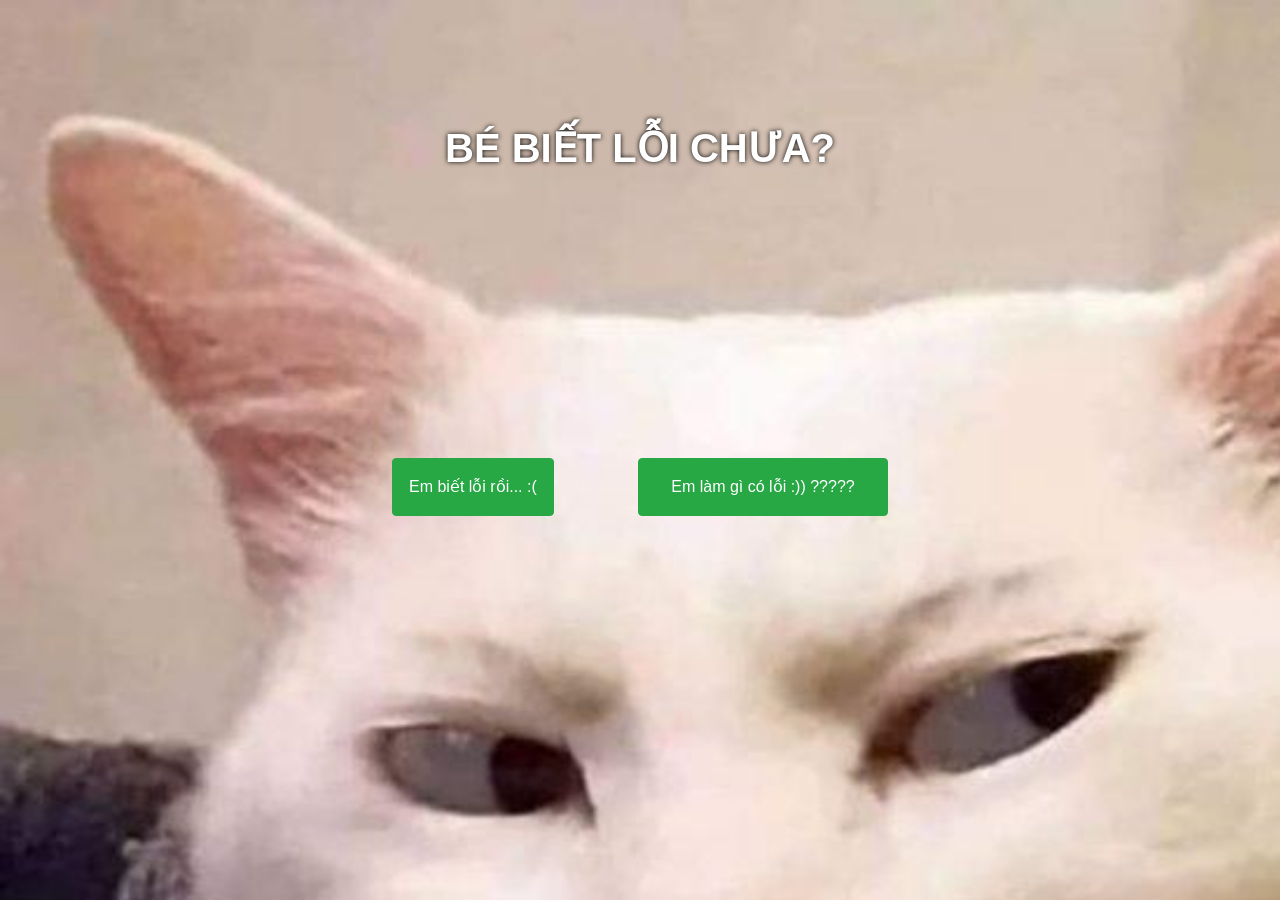
==== index.html @ ee69a946 "Signed-off-by: vuvuvuvvv <nguyenvu260502@gmail.com>" ====
<!DOCTYPE html>
<html lang="en">
<head>
  <title>Bootstrap Example</title>
  <meta charset="utf-8">
  <meta name="viewport" content="width=device-width, initial-scale=1">
  <link rel="stylesheet" href="https://maxcdn.bootstrapcdn.com/bootstrap/4.5.2/css/bootstrap.min.css">
  <script src="https://ajax.googleapis.com/ajax/libs/jquery/3.5.1/jquery.min.js"></script>
  <script src="https://cdnjs.cloudflare.com/ajax/libs/popper.js/1.16.0/umd/popper.min.js"></script>
  <script src="https://maxcdn.bootstrapcdn.com/bootstrap/4.5.2/js/bootstrap.min.js"></script>
  <style> 
  	body {
      position: relative;
      width:100vw;
      height:100vh;
    	overflow: hidden;
      background-image: url("img/you_know.jpg");
      background-size: cover;
      background-repeat: no-repeat;
    }
    h1 {
      text-shadow: 0px 0px 5px black;
      color: #fff;
      padding-top: 50px;
    }  </style>
</head>
<body>
    <a href="mistake.html" class="btn btn-success p-3 m-2 position-relative" style="top:50%;left:30%">
    Em biết lỗi rồi... :(
    </a>
    <a id="myBtn" class="btn btn-success p-3 m-2 position-absolute" style="top:50%;right:30%; width: 250px" onmouseover="myFunction()">
    Em làm gì có lỗi :)) ?????
    </a>
  <h1 class="text-center font-weight-bold">BÉ BIẾT LỖI CHƯA?</h1>
<script>
function myFunction() {
  document.getElementById("myBtn").style.left = (Math.floor(Math.random() * 70) +20)+"%";
  document.getElementById("myBtn").style.top = (Math.floor(Math.random() * 70) +20)+"%";
}
$('#myBtn').click(function(){
alert('Vớ vẩn :))');
});
</script>
</body>
</html>
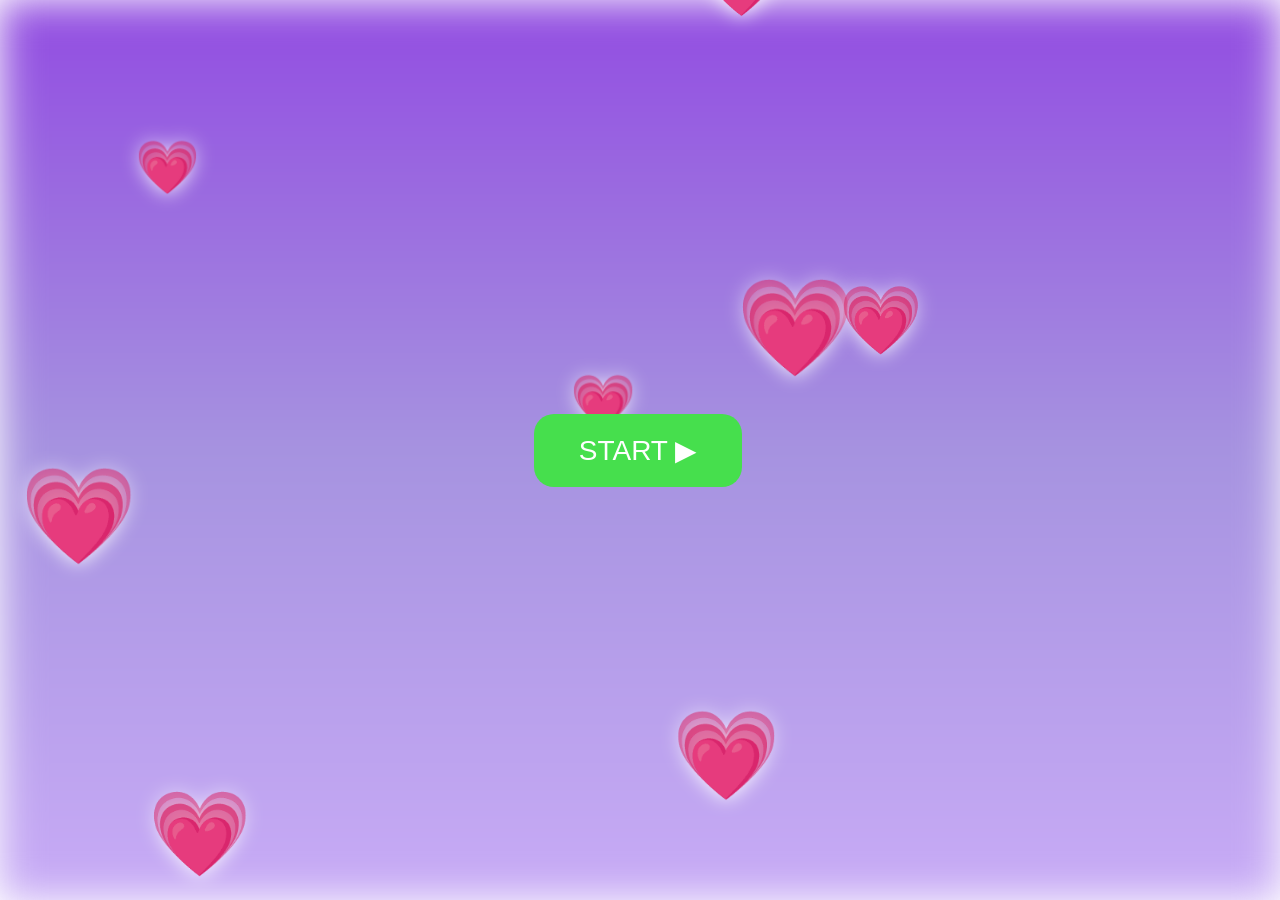
==== commit e005c156: "first commit" ====
--- a/index.html
+++ b/index.html
@@ -1,45 +1,104 @@
 <!DOCTYPE html>
 <html lang="en">
+
 <head>
-  <title>Bootstrap Example</title>
-  <meta charset="utf-8">
-  <meta name="viewport" content="width=device-width, initial-scale=1">
-  <link rel="stylesheet" href="https://maxcdn.bootstrapcdn.com/bootstrap/4.5.2/css/bootstrap.min.css">
-  <script src="https://ajax.googleapis.com/ajax/libs/jquery/3.5.1/jquery.min.js"></script>
-  <script src="https://cdnjs.cloudflare.com/ajax/libs/popper.js/1.16.0/umd/popper.min.js"></script>
-  <script src="https://maxcdn.bootstrapcdn.com/bootstrap/4.5.2/js/bootstrap.min.js"></script>
-  <style> 
-  	body {
-      position: relative;
-      width:100vw;
-      height:100vh;
-    	overflow: hidden;
-      background-image: url("img/you_know.jpg");
-      background-size: cover;
-      background-repeat: no-repeat;
-    }
-    h1 {
-      text-shadow: 0px 0px 5px black;
-      color: #fff;
-      padding-top: 50px;
-    }  </style>
+    <meta charset="UTF-8">
+    <meta name="viewport" content="width=device-width, initial-scale=1.0">
+    <title>Document</title>
+    <link rel="stylesheet" href="./web/css/style.css">
+    <!-- đỏ  -->
+    <script src="https://cdnjs.cloudflare.com/ajax/libs/jquery/3.6.1/jquery.min.js"
+        integrity="sha512-aVKKRRi/Q/YV+4mjoKBsE4x3H+BkegoM/em46NNlCqNTmUYADjBbeNefNxYV7giUp0VxICtqdrbqU7iVaeZNXA=="
+        crossorigin="anonymous" referrerpolicy="no-referrer"></script>
+    <link rel="preconnect" href="https://fonts.googleapis.com">
+    <link rel="preconnect" href="https://fonts.gstatic.com" crossorigin>
+    <link href="https://fonts.googleapis.com/css2?family=Jersey+10&display=swap" rel="stylesheet">
 </head>
 <body>
-    <a href="mistake.html" class="btn btn-success p-3 m-2 position-relative" style="top:50%;left:30%">
-    Em biết lỗi rồi... :(
-    </a>
-    <a id="myBtn" class="btn btn-success p-3 m-2 position-absolute" style="top:50%;right:30%; width: 250px" onmouseover="myFunction()">
-    Em làm gì có lỗi :)) ?????
-    </a>
-  <h1 class="text-center font-weight-bold">BÉ BIẾT LỖI CHƯA?</h1>
-<script>
-function myFunction() {
-  document.getElementById("myBtn").style.left = (Math.floor(Math.random() * 70) +20)+"%";
-  document.getElementById("myBtn").style.top = (Math.floor(Math.random() * 70) +20)+"%";
-}
-$('#myBtn').click(function(){
-alert('Vớ vẩn :))');
-});
-</script>
+    <div id="bg">
+    </div>
+    <div id="cover-bg">
+    </div>
+    <div id="hello" class="d-none">
+        <div class="visible-hidden word">
+            <span>My</span>
+        </div>
+        <div class="visible-hidden word">
+            <span>baby</span>
+        </div>
+        <div class="visible-hidden word">
+            <span>I</span>
+        </div>
+        <div class="visible-hidden word">
+            <span>love</span>
+        </div>
+        <div class="visible-hidden word">
+            <span>you</span>
+        </div>
+        <div class="visible-hidden word">
+            <span>so</span>
+        </div>
+        <div class="visible-hidden word">
+            <span>much</span>
+        </div>
+        <div class="visible-hidden word">
+            <span>forever</span>
+        </div>
+        <div class="visible-hidden word">
+            <span>you</span>
+        </div>
+        <div class="visible-hidden word">
+            <span>and</span>
+        </div>
+        <div class="visible-hidden word">
+            <span>I,</span>
+        </div>
+        <div class="visible-hidden word">
+            <span>I</span>
+        </div>
+        <div class="visible-hidden word">
+            <span>love</span>
+        </div>
+        <div class="visible-hidden word">
+            <span>you</span>
+        </div>
+        <div class="visible-hidden word">
+            <span>oh</span>
+        </div>
+        <div class="visible-hidden word">
+            <span>I</span>
+        </div>
+        <div class="visible-hidden word">
+            <span>love</span>
+        </div>
+        <div class="visible-hidden word">
+            <span>you</span>
+        </div>
+        <div class="visible-hidden word">
+            <span>so</span>
+        </div>
+        <div class="visible-hidden word">
+            <span>much</span>
+        </div>
+        <div class="visible-hidden word">
+            <span>forever</span>
+        </div>
+        <div class="visible-hidden word">
+            <span>you</span>
+        </div>
+        <div class="visible-hidden word">
+            <span>and</span>
+        </div>
+        <div class="visible-hidden word">
+            <span>I...<3</span>
+        </div>
+    </div>
+    <button id="startBtn">
+        Start ▶
+    </button>
+    <button type="hidden" id="playButton"></button>
+    <audio id="audioPlayer" class="d-none" src="./web/music/mp3.mp3"></audio>
+    <script src="./web/js/main.js"></script>
 </body>
+
 </html>
--- a/web/css/style.css
+++ b/web/css/style.css
@@ -0,0 +1,187 @@
+@property --rotate {
+    syntax: "<angle>";
+    initial-value: 0deg;
+    inherits: false;
+}
+
+* {
+    padding: 0;
+    margin: 0;
+    box-sizing: border-box;
+}
+
+body {
+    display: flex;
+    align-items: center;
+    justify-content: center;
+    min-height: 100vh;
+    position: relative;
+    overflow: hidden;
+}
+
+#bg {
+    background-image: linear-gradient(var(--rotate), #c8abf6, #a693e0, #924ce1);
+    animation: rotateBg 5s linear infinite;
+    position: absolute;
+    width: 100%;
+    height: 100%;
+    top: 0;
+    left: 0;
+    filter: blur(20px);
+}
+
+#cover-bg {
+    position: absolute;
+    width: 100%;
+    height: 100%;
+    top: 0;
+    left: 0;
+}
+
+@keyframes rotateBg {
+    0% {
+        --rotate: 0deg;
+    }
+
+    100% {
+        --rotate: 360deg;
+    }
+}
+
+#hello {
+    font-family: "Jersey 10", sans-serif;
+    font-weight: 400;
+    font-style: normal;
+    font-size: 6vw;
+    line-height: 10vw;
+    text-align: center;
+    text-transform: uppercase;
+    padding: 0 3vw;
+    position: relative;
+}
+
+#hello div {
+    display: inline-block;
+    width: max-content;
+    height: 10vw;
+    position: relative;
+}
+
+#hello div span {
+    color: #fff
+}
+
+#hello div .icon {
+    position: absolute;
+    top: -35%;
+    left: 50%;
+    transform: translateX(-50%);
+    animation: fly 1s linear;
+}
+
+#startBtn {
+    padding: 20px 45px;
+    font-size: 28px;
+    border: none;
+    border-radius: 20px;
+    position: relative;
+    text-transform: uppercase;
+    cursor: pointer;
+    position: relative;
+    color: #fff;
+    background-color: rgb(70, 223, 77);
+    display: flex;
+    align-items: center;
+    justify-content: center;
+    overflow: hidden;
+    transition: 0.5s;
+}
+
+#startBtn::after,
+#startBtn::before {
+    content: "";
+    width: 20px;
+    height: 150px;
+    background-color: #fff;
+    position: absolute;
+    transform: rotate(20deg);
+    transition: 0.5s;
+}
+#startBtn::after {
+    width: 20px;
+    left: -40px;
+}
+#startBtn::before {
+    width: 4px;
+    left: -100px;
+}
+
+#startBtn:hover::after,
+#startBtn:hover::before {
+    left: calc(100% + 40px);
+}
+
+#startBtn:hover {
+    box-shadow: 0 4px 0 green;
+    transform: translateY(-4px);
+}
+
+@keyframes fly {
+    0% {
+        top: -35%;
+        opacity: 0;
+    }
+
+    50% {
+        opacity: 1;
+    }
+
+    100% {
+        top: -55%;
+        opacity: 0;
+    }
+
+}
+
+.hi {
+    animation: show 0.5s linear;
+}
+
+@keyframes show {
+    0% {
+        opacity: 0;
+    }
+
+    100% {
+        opacity: 1;
+    }
+
+}
+
+@keyframes blink {
+    0% {
+        opacity: 0;
+    }
+
+    50% {
+        opacity: 1;
+    }
+
+    100% {
+        opacity: 0;
+    }
+
+}
+
+.d-none {
+    display: none !important;
+}
+
+.visible-hidden {
+    visibility: hidden;
+}
+
+.heart {
+    position: absolute;
+    text-shadow: 0 0 20px #fff;
+}
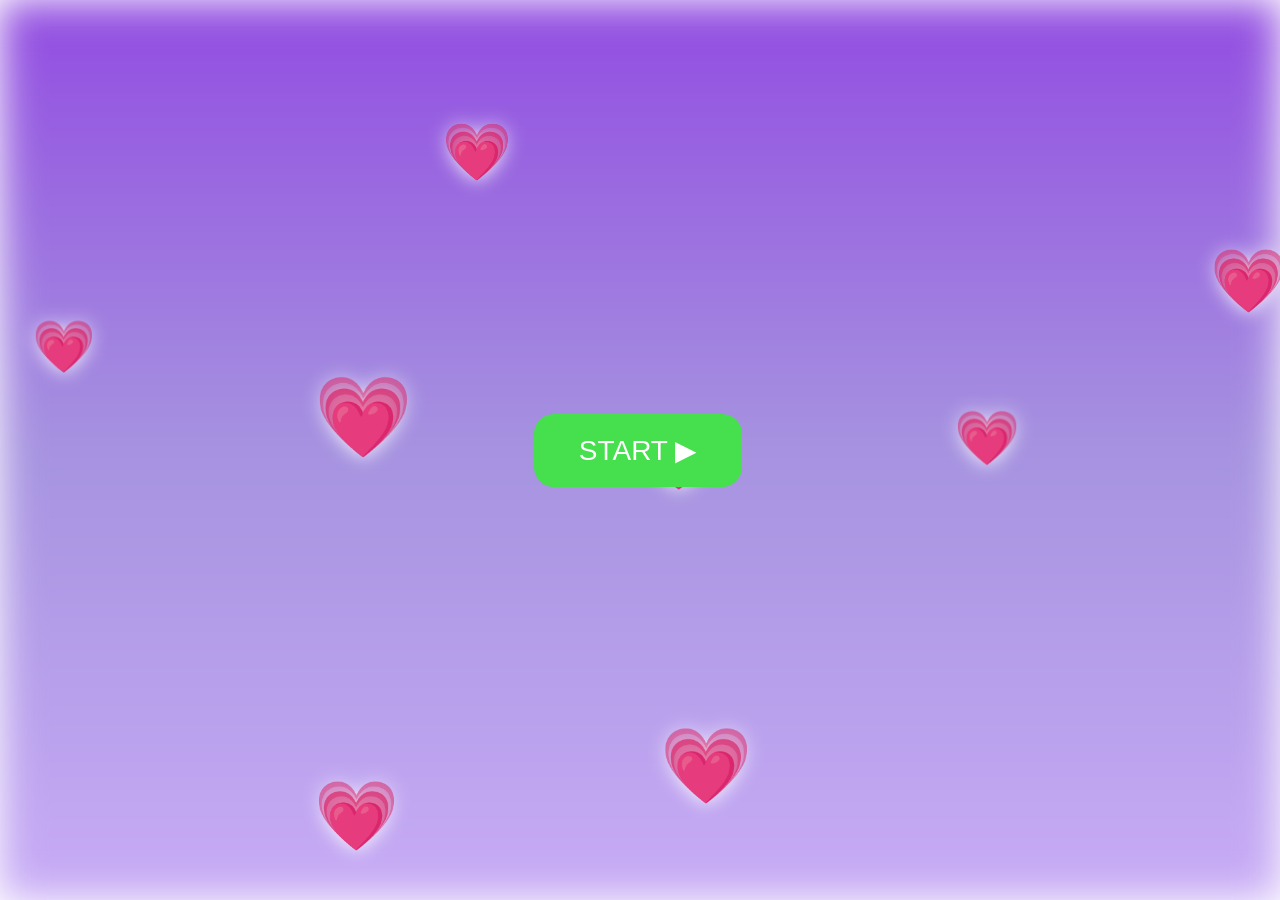
==== commit cdc1453e: "change: change favicon ico" ====
--- a/index.html
+++ b/index.html
@@ -13,6 +13,7 @@
     <link rel="preconnect" href="https://fonts.googleapis.com">
     <link rel="preconnect" href="https://fonts.gstatic.com" crossorigin>
     <link href="https://fonts.googleapis.com/css2?family=Jersey+10&display=swap" rel="stylesheet">
+    <link rel="icon" href="./web/images/pixelarticons_heart.png" type="image/x-icon">
 </head>
 <body>
     <div id="bg">
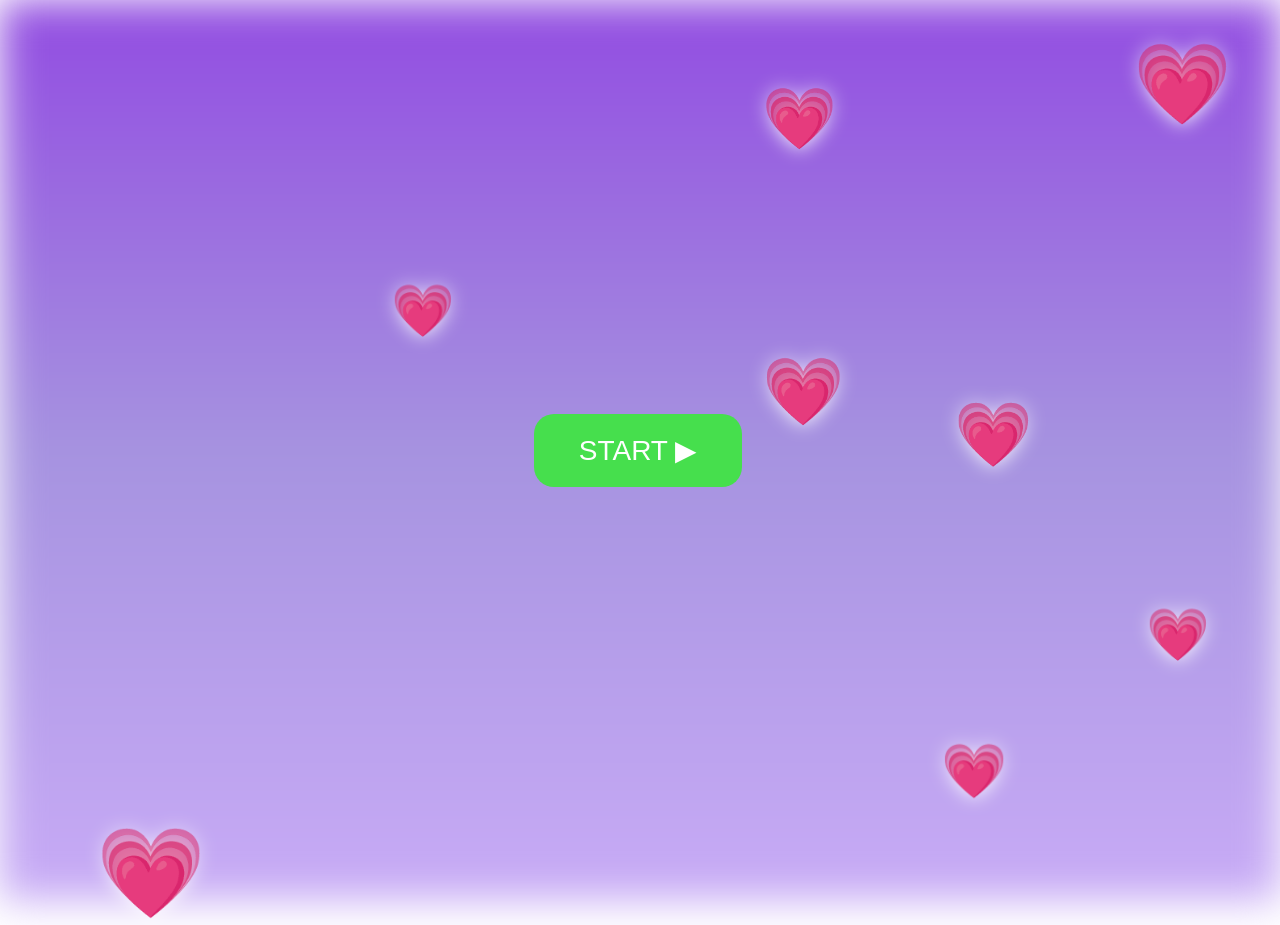
==== commit e8322188: "change: change title" ====
--- a/index.html
+++ b/index.html
@@ -4,7 +4,7 @@
 <head>
     <meta charset="UTF-8">
     <meta name="viewport" content="width=device-width, initial-scale=1.0">
-    <title>Document</title>
+    <title>Luv 3000</title>
     <link rel="stylesheet" href="./web/css/style.css">
     <!-- đỏ  -->
     <script src="https://cdnjs.cloudflare.com/ajax/libs/jquery/3.6.1/jquery.min.js"
